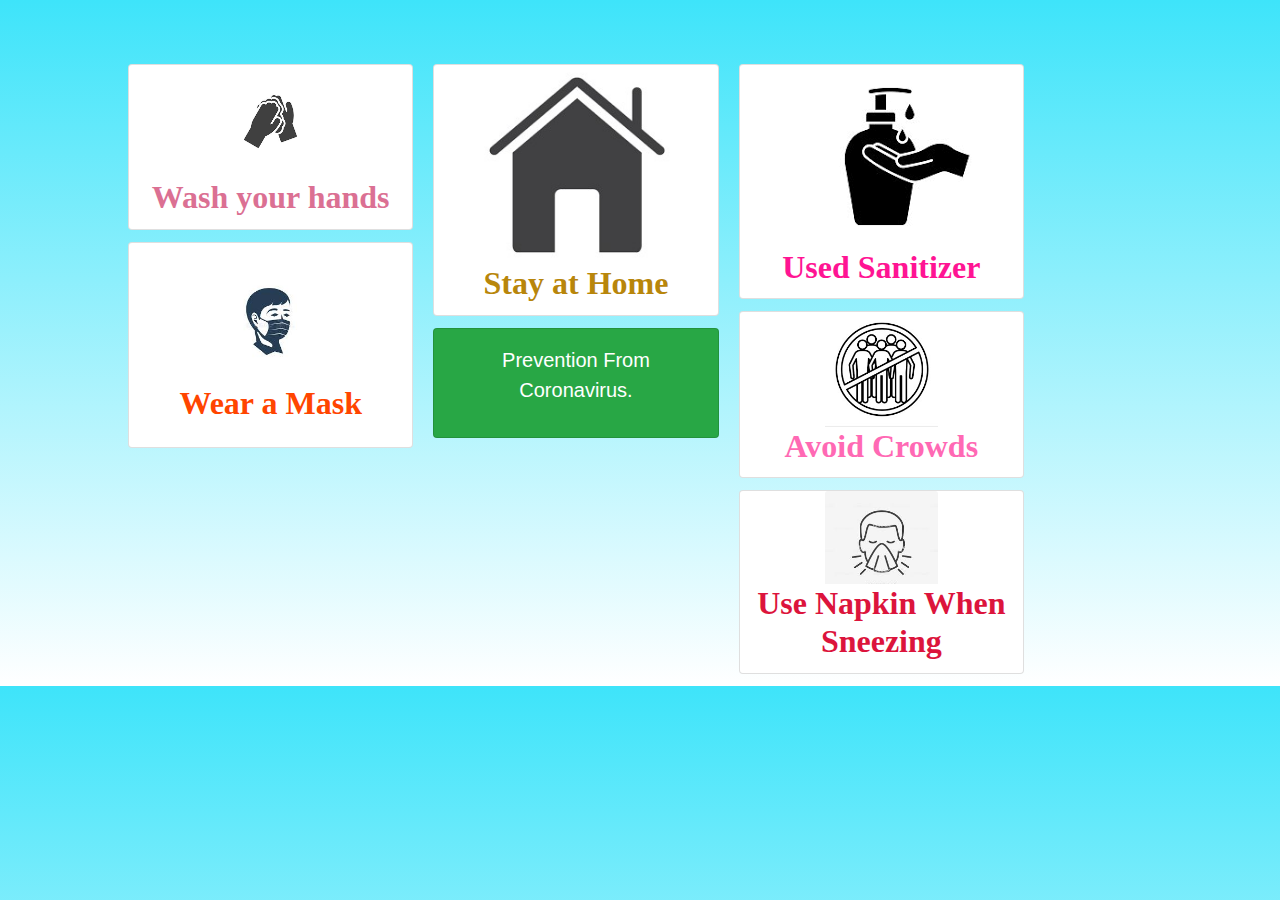
==== covid-19/prevention.html @ 1e027e81 "updated" ====
<!DOCTYPE html>
<head>
    <title>
        PREVENTION FROM COVID-19
    </title>
    <link rel="stylesheet" href="https://maxcdn.bootstrapcdn.com/bootstrap/4.0.0/css/bootstrap.min.css" integrity="sha384-Gn5384xqQ1aoWXA+058RXPxPg6fy4IWvTNh0E263XmFcJlSAwiGgFAW/dAiS6JXm" crossorigin="anonymous">
    <script src="https://code.jquery.com/jquery-3.2.1.slim.min.js" integrity="sha384-KJ3o2DKtIkvYIK3UENzmM7KCkRr/rE9/Qpg6aAZGJwFDMVNA/GpGFF93hXpG5KkN" crossorigin="anonymous"></script>
    <script src="https://cdnjs.cloudflare.com/ajax/libs/popper.js/1.12.9/umd/popper.min.js" integrity="sha384-ApNbgh9B+Y1QKtv3Rn7W3mgPxhU9K/ScQsAP7hUibX39j7fakFPskvXusvfa0b4Q" crossorigin="anonymous"></script>
    <script src="https://maxcdn.bootstrapcdn.com/bootstrap/4.0.0/js/bootstrap.min.js" integrity="sha384-JZR6Spejh4U02d8jOt6vLEHfe/JQGiRRSQQxSfFWpi1MquVdAyjUar5+76PVCmYl" crossorigin="anonymous"></script>
    <style>
        body{
            background:  linear-gradient( rgb(62, 228, 250), white);
            
            
        }
       .card-img-top{
        display: block;
        margin-left: auto;
        margin-right: auto;
        width: 40%;
      
       }
       .card-columns{
           width: 70%;
           height: 70%;
           margin-left: 10%;
           margin-top: 5%;
           margin-right: 10%;   
       }
       .center1{
        display: block;
        margin-left: auto;
        margin-right: auto;
        width: 70%;
       }
       .card1-body h2{
           text-align: center;
           color:orangered;
           font-weight: bold;
         font-family: cursive;
       }
       .card0-body h2{
           color:palevioletred;
           text-align: center;
           font-weight: bold;
         font-family: cursive;
       }
       .card2-body h2{
         color:darkgoldenrod;
         font-weight: bold;
         font-family: cursive;
       }
       .card:hover{
        box-shadow: 0 0 20px 0 rgba(0,0,0,0.3);
         transform: translateY(-10px);
       }
       .card3-body h2{
         color:deeppink;
         font-weight: bold;
         font-family: cursive;
       }
       .card4-body h2{
         color:crimson;
         font-weight: bold;
         font-family: cursive;
       }
       .card5-body h2{
         color:hotpink;
         font-weight: bold;
         font-family: cursive;
       }
       .card-title{
           text-align:center;
       }
       .card-img1{
        display: block;
        margin-left: auto;
        margin-right: auto;
        width: 50%;
       }
       .card7-tilte h2{
           text-align: center;
       }
    </style>
    <body>
        <div class="card-columns">
            <div class="card">
              <img class="card-img-top" src="3.jpg" alt="Card image cap">
              <div class="card0-body">
                <h2 class="card-title">Wash your hands</h2>
                
              </div>
            </div>
            <div class="card p-3">
              <div class="card1">
                  <img class="card-img1" src="5.jpg">
                  <div class="card1-body">
                      <h2> Wear a Mask</h2>
                  </div>
              </div>
            </div>
            <div class="card">
              <img class="center1" src="9.jpg" alt="Card image cap">
              <div class="card2-body">
                <h2 class="card-title text-center">Stay at Home</h2>
                
              </div>
            </div>
            <div class="card bg-success text-white text-center font-weight-italic p-3">
              <blockquote class="blockquote mb-0 text-center">
                <p>Prevention From Coronavirus.</p>
                
              </blockquote>
            </div>
            <div class="card text-center">
              <div class="card3-body">
                  <img class="center10" src="10.jpg">
                <h2 class="card-title">Used Sanitizer</h2>
              </div>
            </div>
            <div class="card">
                <img class="card-img-top" src="7.jpg" alt="Card image cap">
                <div class="card5-body">
                  <h2 class="card-title">Avoid Crowds</h2>
                  
                </div>
            </div>
            <div class="card">
                <img class="card-img-top" src="12.jpg" alt="Card image cap">
                <div class="card4-body">
                  <h2 class="card-title">Use Napkin When Sneezing</h2>
                  
                </div>
            </div>
            
            
          </div>
</body>
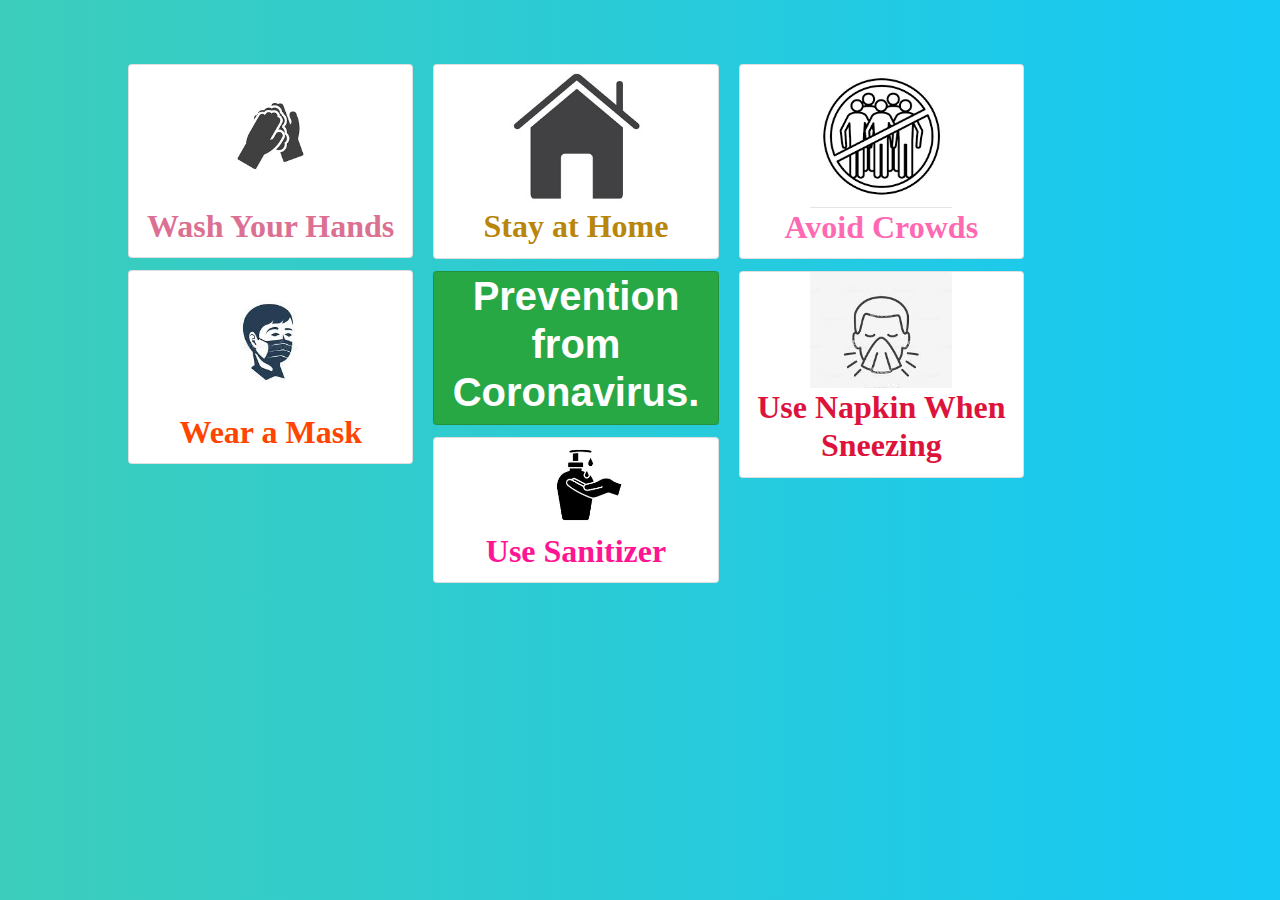
==== commit b232d59b: "Update prevention.html" ====
--- a/covid-19/prevention.html
+++ b/covid-19/prevention.html
@@ -1,7 +1,7 @@
 <!DOCTYPE html>
 <head>
     <title>
-        PREVENTION FROM COVID-19
+         Prevention From COVID-19
     </title>
     <link rel="stylesheet" href="https://maxcdn.bootstrapcdn.com/bootstrap/4.0.0/css/bootstrap.min.css" integrity="sha384-Gn5384xqQ1aoWXA+058RXPxPg6fy4IWvTNh0E263XmFcJlSAwiGgFAW/dAiS6JXm" crossorigin="anonymous">
     <script src="https://code.jquery.com/jquery-3.2.1.slim.min.js" integrity="sha384-KJ3o2DKtIkvYIK3UENzmM7KCkRr/rE9/Qpg6aAZGJwFDMVNA/GpGFF93hXpG5KkN" crossorigin="anonymous"></script>
@@ -9,16 +9,15 @@
     <script src="https://maxcdn.bootstrapcdn.com/bootstrap/4.0.0/js/bootstrap.min.js" integrity="sha384-JZR6Spejh4U02d8jOt6vLEHfe/JQGiRRSQQxSfFWpi1MquVdAyjUar5+76PVCmYl" crossorigin="anonymous"></script>
     <style>
         body{
-            background:  linear-gradient( rgb(62, 228, 250), white);
-            
-            
+          background:  linear-gradient(to right,#1e5799 0%, #3ccdbb 0%, #16c9f6 100%);
         }
+           
        .card-img-top{
         display: block;
         margin-left: auto;
         margin-right: auto;
-        width: 40%;
-      
+        width: 50%;
+        
        }
        .card-columns{
            width: 70%;
@@ -27,11 +26,10 @@
            margin-top: 5%;
            margin-right: 10%;   
        }
-       .center1{
-        display: block;
-        margin-left: auto;
-        margin-right: auto;
-        width: 70%;
+       
+       .card{
+           width: 40%;
+           height: 40%;       
        }
        .card1-body h2{
            text-align: center;
@@ -50,10 +48,6 @@
          font-weight: bold;
          font-family: cursive;
        }
-       .card:hover{
-        box-shadow: 0 0 20px 0 rgba(0,0,0,0.3);
-         transform: translateY(-10px);
-       }
        .card3-body h2{
          color:deeppink;
          font-weight: bold;
@@ -69,8 +63,22 @@
          font-weight: bold;
          font-family: cursive;
        }
+       
+       .center1{
+        display: block;
+        margin-left: auto;
+        margin-right: auto;
+        width: 50%;
+       }
+       .card1-body h2{
+           text-align: center;
+       }
+       .card-body h2{
+         color: red;
+       }
        .card-title{
            text-align:center;
+           
        }
        .card-img1{
         display: block;
@@ -85,44 +93,41 @@
     <body>
         <div class="card-columns">
             <div class="card">
-              <img class="card-img-top" src="3.jpg" alt="Card image cap">
+              <img class="card-img-top" src="3.jpg">
               <div class="card0-body">
-                <h2 class="card-title">Wash your hands</h2>
+                <h2 class="card-title">Wash Your Hands</h2>
                 
               </div>
             </div>
-            <div class="card p-3">
-              <div class="card1">
-                  <img class="card-img1" src="5.jpg">
-                  <div class="card1-body">
-                      <h2> Wear a Mask</h2>
-                  </div>
+            <div class="card">
+                <img class="center1" src="5.jpg">
+                <div class="card1-body">
+                  <h2 class="card-title text-center">Wear a Mask</h2>
+                </div>
+              </div>
+            <div class="card">
+              <img class="center1" src="9.jpg">
+              <div class="card2-body">
+                <h2 class="card-title text-center">Stay at Home</h2>
               </div>
             </div>
-            <div class="card">
-              <img class="center1" src="9.jpg" alt="Card image cap">
-              <div class="card2-body">
-                <h2 class="card-title text-center">Stay at Home</h2>
-                
-              </div>
-            </div>
-            <div class="card bg-success text-white text-center font-weight-italic p-3">
+            <div class="card bg-success text-white text-center font-weight-italic p- ">
               <blockquote class="blockquote mb-0 text-center">
-                <p>Prevention From Coronavirus.</p>
+                <p class="h1 font-weight-bold">Prevention from Coronavirus.</p>
                 
               </blockquote>
             </div>
-            <div class="card text-center">
-              <div class="card3-body">
-                  <img class="center10" src="10.jpg">
-                <h2 class="card-title">Used Sanitizer</h2>
-              </div>
+            <div class="card">
+                <img class="card-img-top" src="10.jpg">
+                <div class="card3-body">
+                  <h2 class="card-title">Use Sanitizer</h2>
+                  
+                </div>
             </div>
             <div class="card">
-                <img class="card-img-top" src="7.jpg" alt="Card image cap">
+                <img class="card-img-top" src="7.jpg">
                 <div class="card5-body">
-                  <h2 class="card-title">Avoid Crowds</h2>
-                  
+                  <h2 class="card-title font-weight-bold">Avoid Crowds</h2>           
                 </div>
             </div>
             <div class="card">
@@ -131,8 +136,6 @@
                   <h2 class="card-title">Use Napkin When Sneezing</h2>
                   
                 </div>
-            </div>
-            
             
           </div>
 </body>